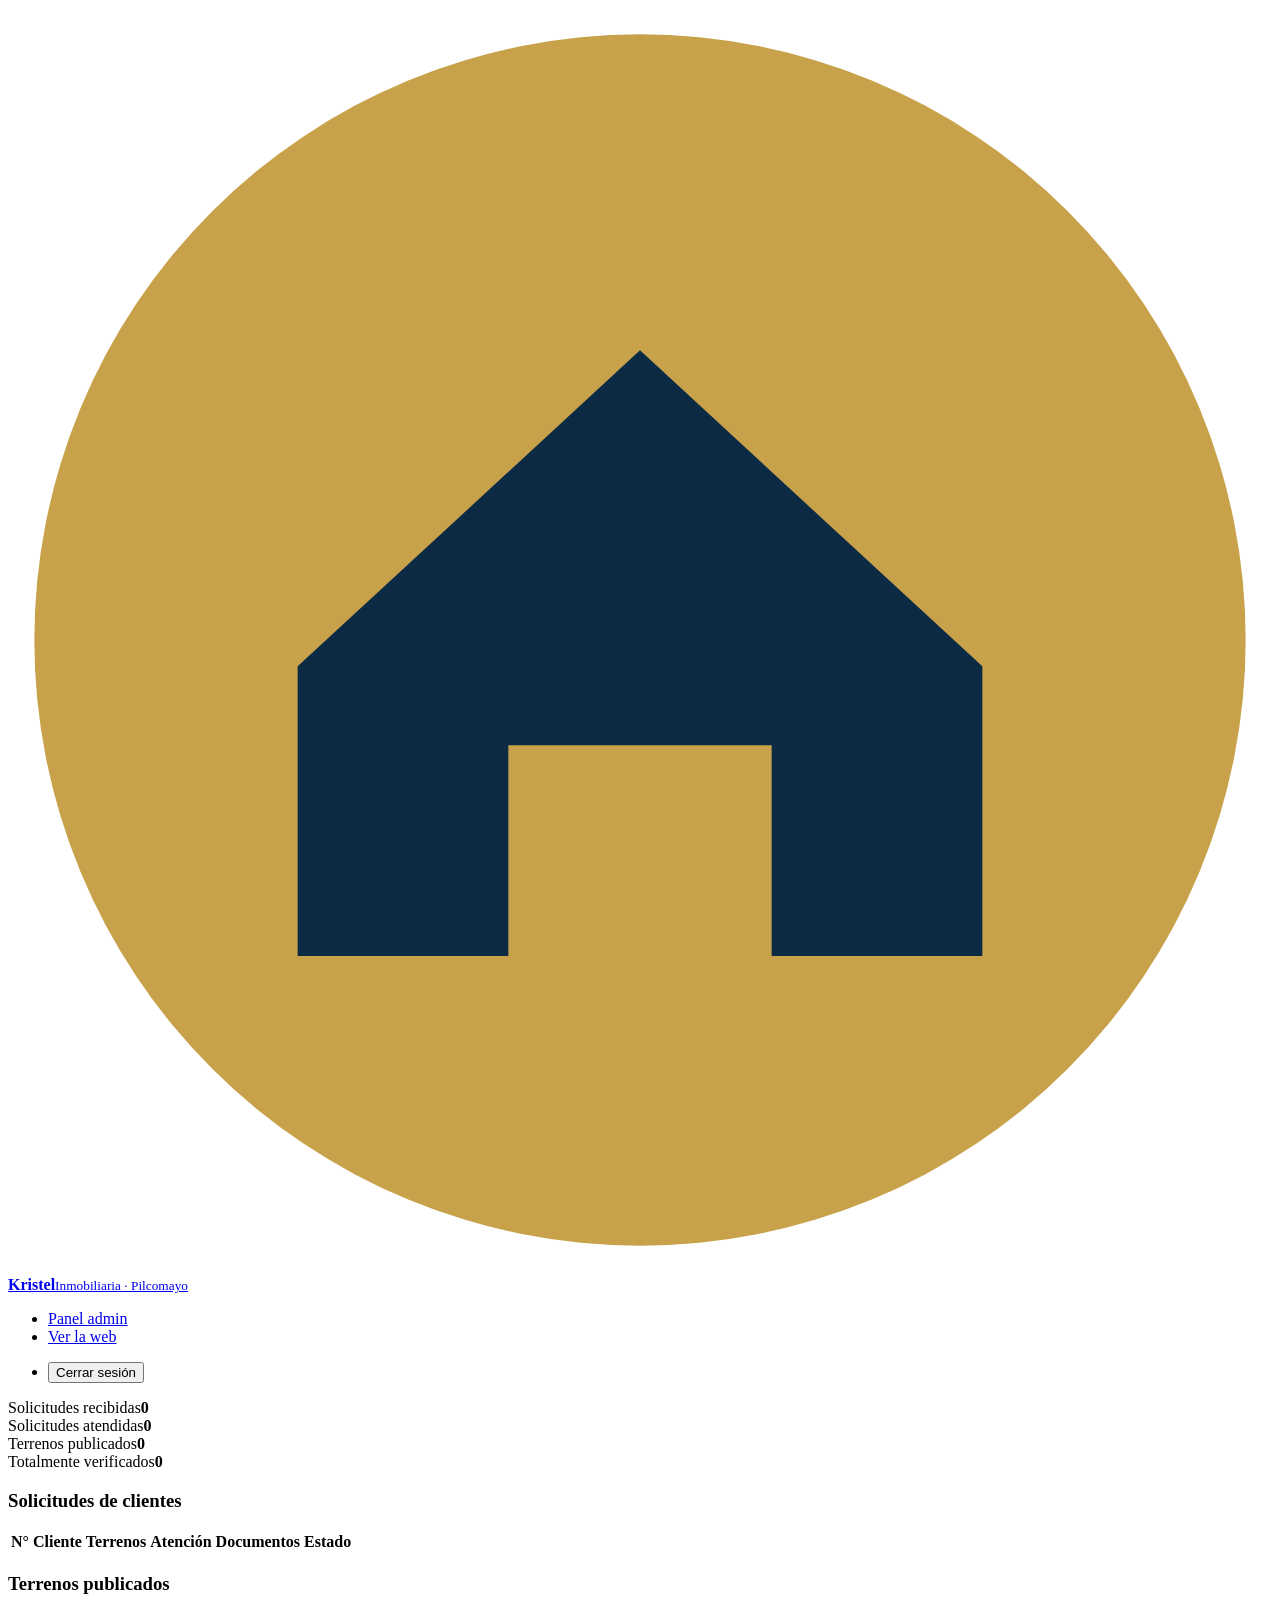
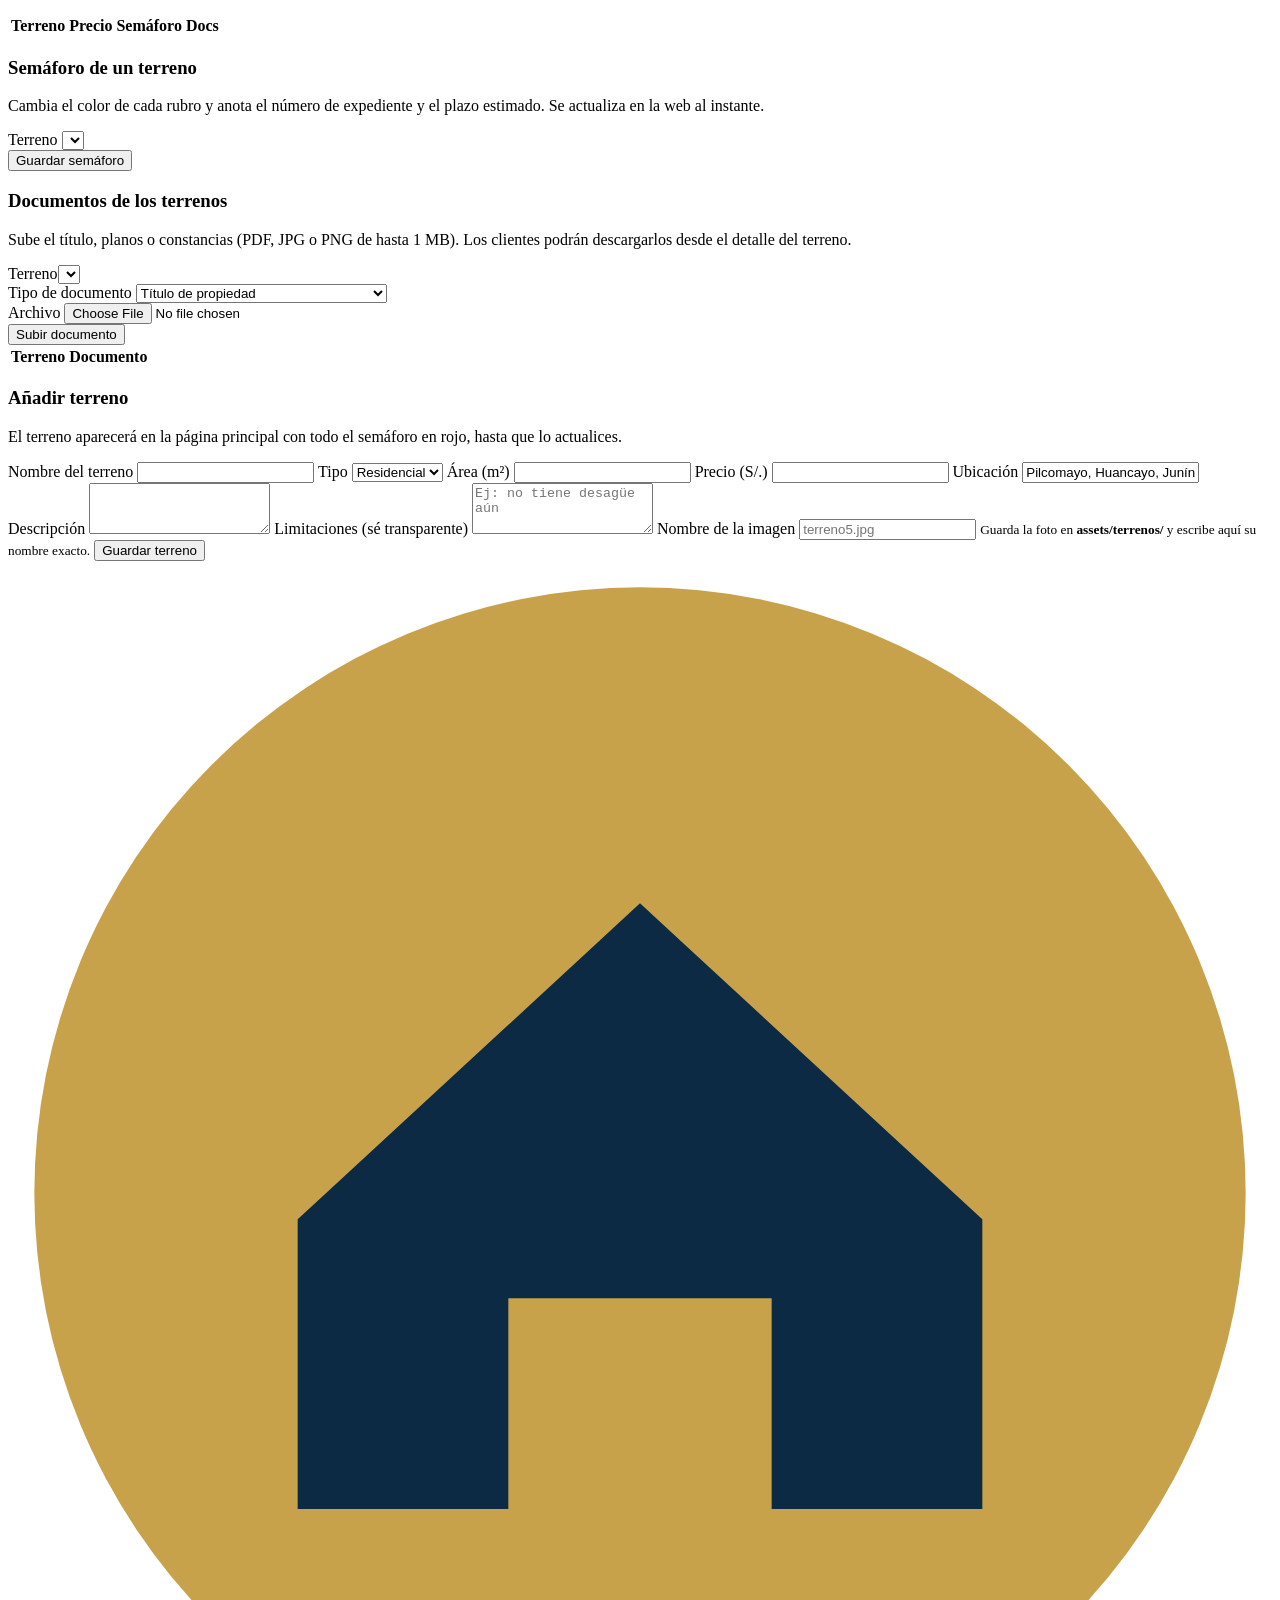
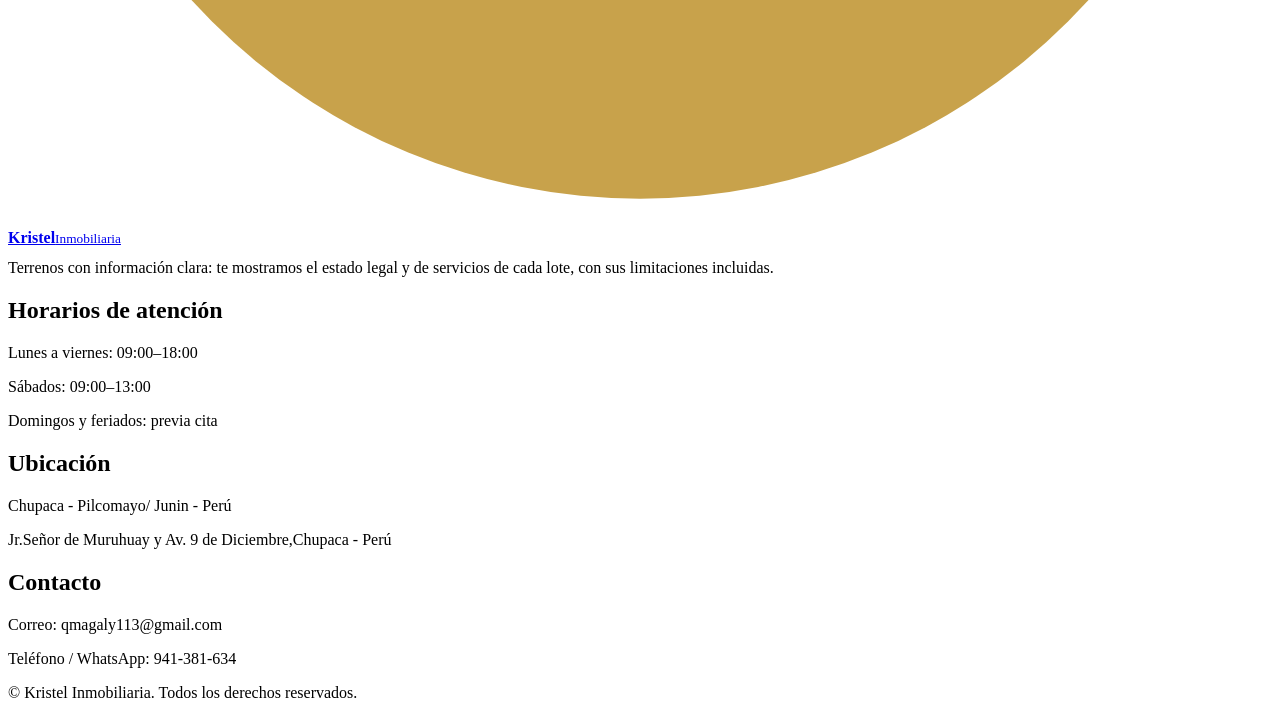
==== admin.html @ 77e11ed3 "Add files via upload" ====
<!doctype html>
<html lang="es">
  <head>
    <meta charset="UTF-8" />
    <meta name="viewport" content="width=device-width, initial-scale=1.0" />
    <title>Panel admin | Kristel Inmobiliaria</title>
    <link rel="preconnect" href="https://fonts.googleapis.com" />
    <link href="https://fonts.googleapis.com/css2?family=DM+Sans:wght@400;500;600;700&family=Playfair+Display:wght@600;700&display=swap" rel="stylesheet" />
    <!-- base.css = estilos comunes · admin.css = estilos solo de esta página -->
    <link rel="stylesheet" href="css/base.css" />
    <link rel="stylesheet" href="css/admin.css" />
  </head>
  <body>
    <!-- HEADER: parte superior de la web, con el nav dentro -->
    <header>
      <nav>
        <a class="marca" href="index.html">
          <svg class="logo" viewBox="0 0 48 48" aria-hidden="true"><circle cx="24" cy="24" r="23" fill="#c8a24b"/><path d="M11 25 24 13l13 12v11h-8v-8h-10v8h-8z" fill="#0c2a43"/></svg>
          <span class="marca-texto"><strong>Kristel</strong><small>Inmobiliaria · Pilcomayo</small></span>
        </a>
        <ul>
          <li><a class="activo" href="admin.html">Panel admin</a></li><li><a href="index.html">Ver la web</a></li>
        </ul>
        <ul>
          <li><button type="button" id="btn-salir" class="claro">Cerrar sesión</button></li>
        </ul>
      </nav>
    </header>

    <div class="contenedor">
      <main>
        <section>
          <article class="resumen">
            <div class="dato"><span>Solicitudes recibidas</span><strong id="n-solicitudes">0</strong></div>
            <div class="dato"><span>Solicitudes atendidas</span><strong id="n-atendidas">0</strong></div>
            <div class="dato"><span>Terrenos publicados</span><strong id="n-terrenos">0</strong></div>
            <div class="dato"><span>Totalmente verificados</span><strong id="n-verificados">0</strong></div>
          </article>

          <article>
            <h1>Solicitudes de clientes</h1>
            <div class="scroll">
              <table>
                <thead><tr><th>N°</th><th>Cliente</th><th>Terrenos</th><th>Atención</th><th>Documentos</th><th>Estado</th></tr></thead>
                <tbody id="tabla-solicitudes"></tbody>
              </table>
            </div>
          </article>

          <article>
            <h1>Terrenos publicados</h1>
            <div class="scroll">
              <table>
                <thead><tr><th>Terreno</th><th>Precio</th><th>Semáforo</th><th>Docs</th><th></th></tr></thead>
                <tbody id="tabla-terrenos"></tbody>
              </table>
            </div>
          </article>

          <article>
            <h1>Semáforo de un terreno</h1>
            <p>Cambia el color de cada rubro y anota el número de expediente y el plazo estimado. Se actualiza en la web al instante.</p>
            <form id="form-semaforo">
              <label for="sem-terreno">Terreno</label>
              <select id="sem-terreno"></select>
              <div id="filas-semaforo"></div>
              <button type="submit" class="dorado">Guardar semáforo</button>
            </form>
          </article>

          <article>
            <h1>Documentos de los terrenos</h1>
            <p>Sube el título, planos o constancias (PDF, JPG o PNG de hasta 1 MB). Los clientes podrán descargarlos desde el detalle del terreno.</p>
            <form id="form-doc" class="fila-form">
              <div><label for="doc-terreno">Terreno</label><select id="doc-terreno"></select></div>
              <div><label for="doc-titulo">Tipo de documento</label>
                <select id="doc-titulo">
                  <option>Título de propiedad</option><option>Plano perimétrico</option>
                  <option>Certificado de parámetros urbanísticos</option><option>Constancia de agua</option>
                  <option>Constancia de luz</option><option>Constancia de desagüe</option><option>Otro</option>
                </select></div>
              <div style="grid-column:1/-1"><label for="doc-archivo">Archivo</label>
                <input type="file" id="doc-archivo" accept=".pdf,.jpg,.jpeg,.png" required /></div>
              <button type="submit" class="dorado">Subir documento</button>
            </form>
            <div class="scroll">
              <table>
                <thead><tr><th>Terreno</th><th>Documento</th><th></th></tr></thead>
                <tbody id="tabla-docs"></tbody>
              </table>
            </div>
          </article>
        </section>
      </main>

      <aside>
        <article>
          <h1>Añadir terreno</h1>
          <p>El terreno aparecerá en la página principal con todo el semáforo en rojo, hasta que lo actualices.</p>
          <form id="form-terreno">
            <label for="t-nombre">Nombre del terreno</label>
            <input type="text" id="t-nombre" required />
            <label for="t-categoria">Tipo</label>
            <select id="t-categoria"><option value="residencial">Residencial</option><option value="comercial">Comercial</option><option value="campestre">Campestre</option></select>
            <label for="t-area">Área (m²)</label>
            <input type="number" id="t-area" min="1" step="0.01" required />
            <label for="t-precio">Precio (S/.)</label>
            <input type="number" id="t-precio" min="1" step="0.01" required />
            <label for="t-ubicacion">Ubicación</label>
            <input type="text" id="t-ubicacion" value="Pilcomayo, Huancayo, Junín" required />
            <label for="t-descripcion">Descripción</label>
            <textarea id="t-descripcion" rows="3" required></textarea>
            <label for="t-limitaciones">Limitaciones (sé transparente)</label>
            <textarea id="t-limitaciones" rows="3" placeholder="Ej: no tiene desagüe aún"></textarea>
            <label for="t-imagen">Nombre de la imagen</label>
            <input type="text" id="t-imagen" placeholder="terreno5.jpg" />
            <small>Guarda la foto en <b>assets/terrenos/</b> y escribe aquí su nombre exacto.</small>
            <button type="submit">Guardar terreno</button>
          </form>
        </article>
      </aside>
    </div>

    <!-- FOOTER: contenido terciario -->
    <footer>
      <article>
        <a class="marca" href="index.html"><svg class="logo" viewBox="0 0 48 48" aria-hidden="true"><circle cx="24" cy="24" r="23" fill="#c8a24b"/><path d="M11 25 24 13l13 12v11h-8v-8h-10v8h-8z" fill="#0c2a43"/></svg><span class="marca-texto"><strong>Kristel</strong><small>Inmobiliaria</small></span></a>
        <p style="margin-top:12px">Terrenos con información clara: te mostramos el estado legal y de servicios de cada lote, con sus limitaciones incluidas.</p>
      </article>
      <article>
        <h2>Horarios de atención</h2>
        <p>Lunes a viernes: 09:00–18:00</p>
        <p>Sábados: 09:00–13:00</p>
        <p>Domingos y feriados: previa cita</p>
      </article>
      <article>
        <h2>Ubicación</h2>
        <p>Chupaca - Pilcomayo/ Junin - Perú</p>
        <p>Jr.Señor de Muruhuay y Av. 9 de Diciembre,Chupaca - Perú</p>
      </article>
      <article>
        <h2>Contacto</h2>
        <p>Correo: qmagaly113@gmail.com</p>
        <p>Teléfono / WhatsApp: 941-381-634</p>
        <p>&copy; Kristel Inmobiliaria. Todos los derechos reservados.</p>
      </article>
    <script src="js/datos.js"></script>
    <script src="js/admin.js"></script>
  </body>
</html>
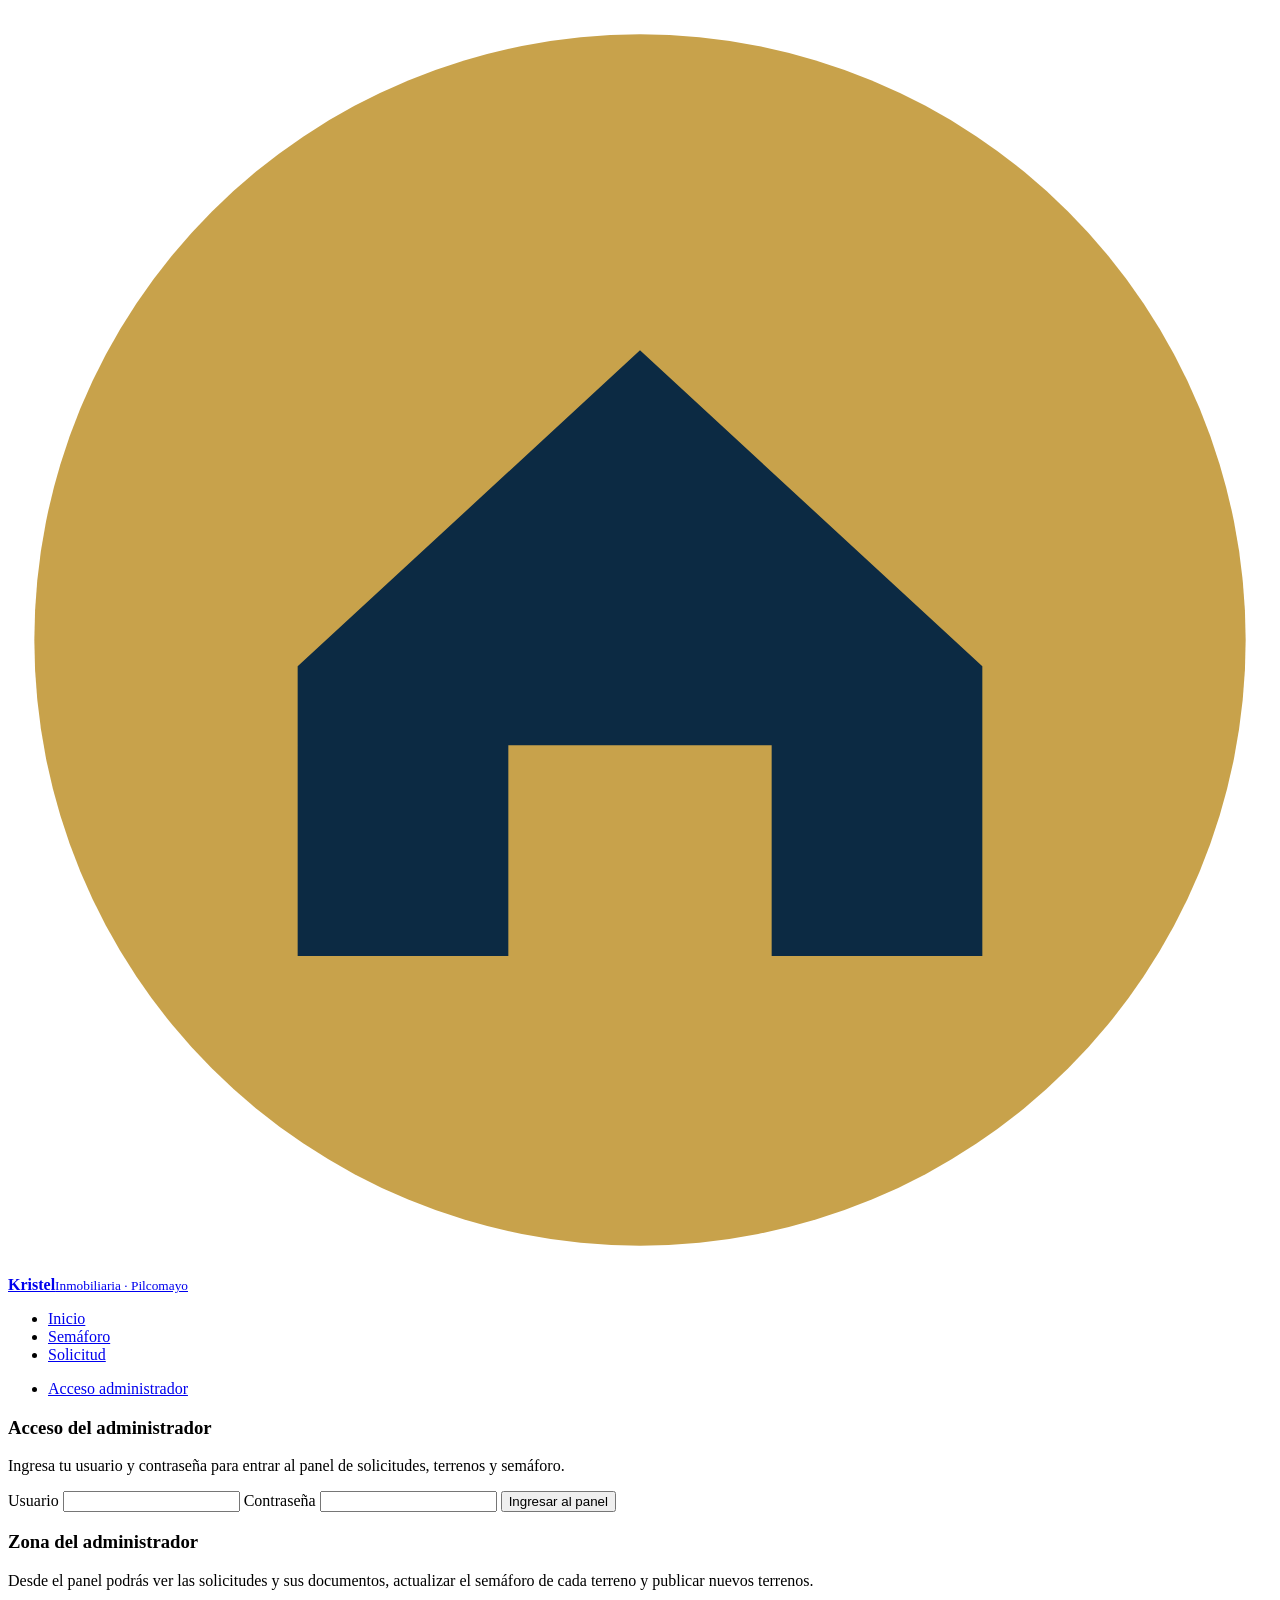
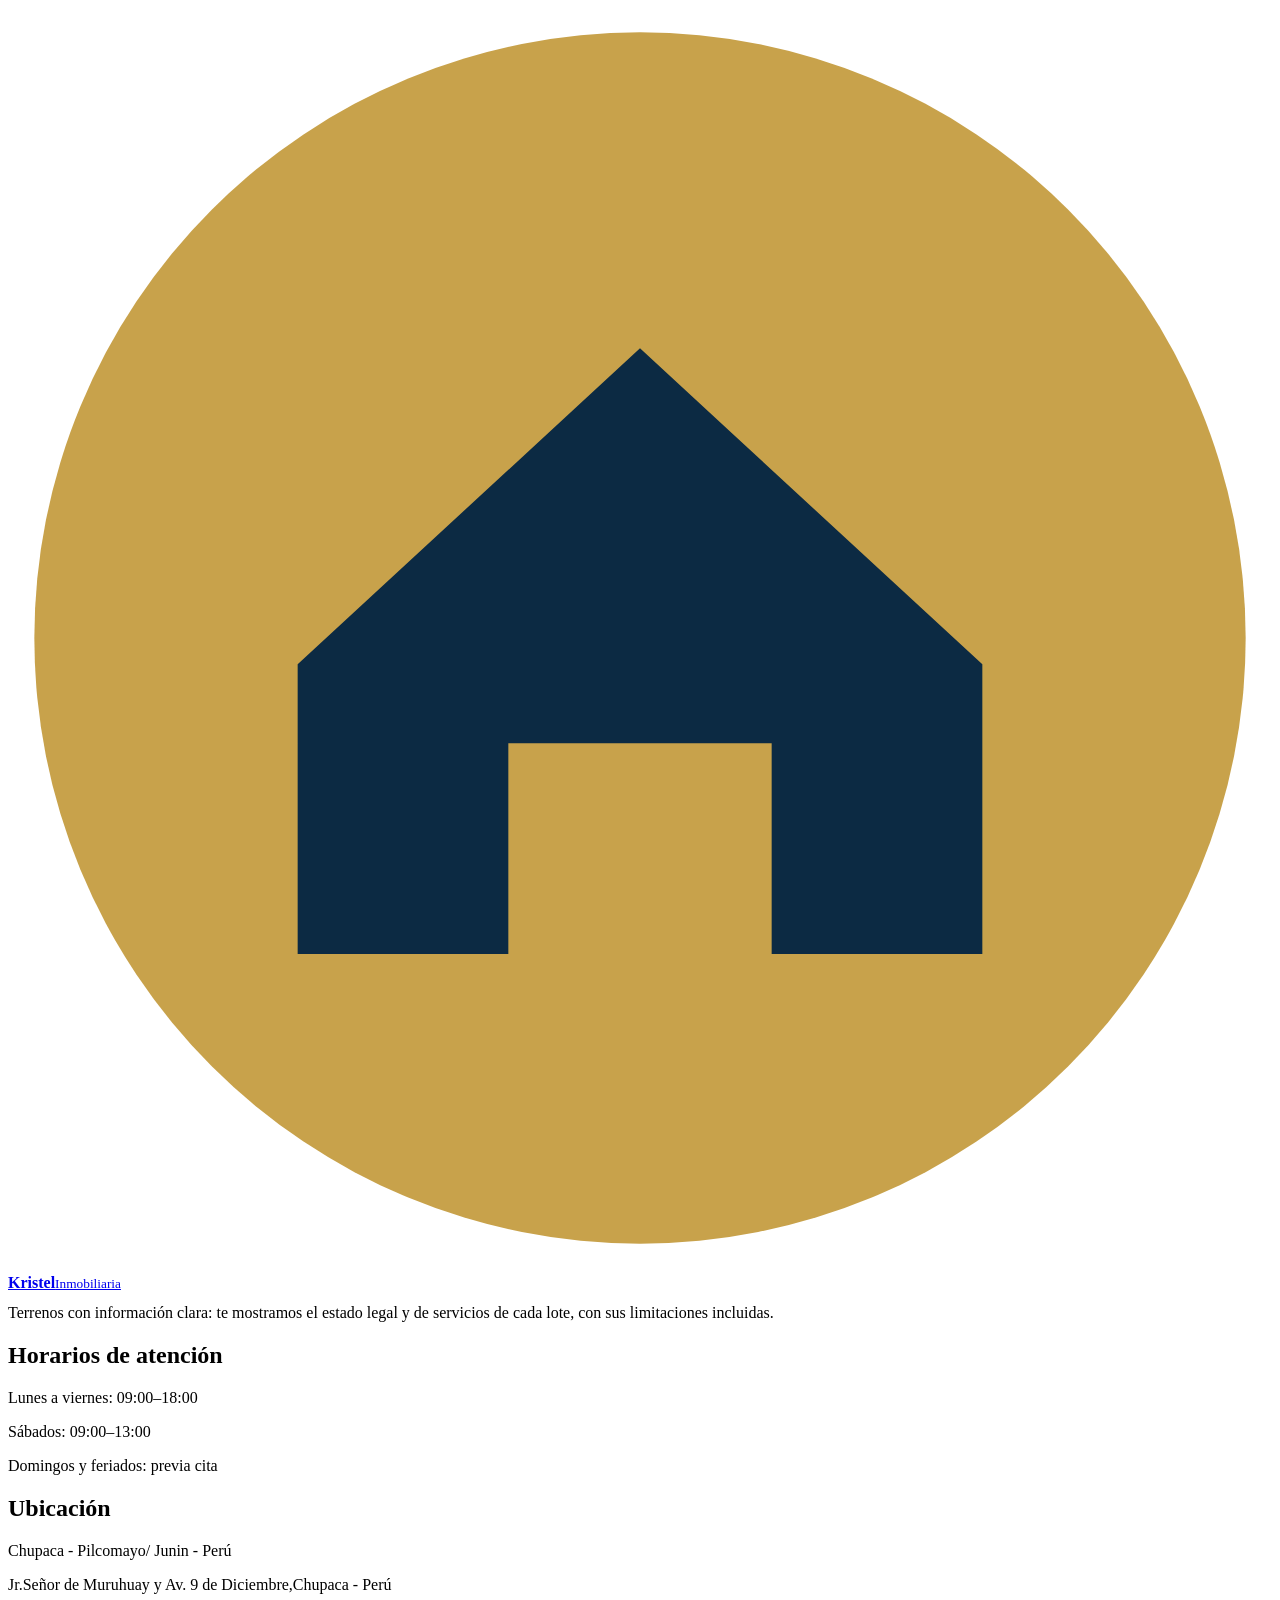
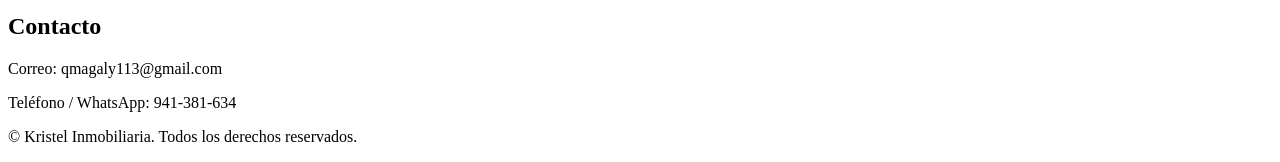
==== commit 4f22fe3d: "Update stylesheet and script links in admin.html" ====
--- a/admin.html
+++ b/admin.html
@@ -7,8 +7,8 @@
     <link rel="preconnect" href="https://fonts.googleapis.com" />
     <link href="https://fonts.googleapis.com/css2?family=DM+Sans:wght@400;500;600;700&family=Playfair+Display:wght@600;700&display=swap" rel="stylesheet" />
     <!-- base.css = estilos comunes · admin.css = estilos solo de esta página -->
-    <link rel="stylesheet" href="css/base.css" />
-    <link rel="stylesheet" href="css/admin.css" />
+    <link rel="stylesheet" href="base.css" />
+    <link rel="stylesheet" href="admin.css" />
   </head>
   <body>
     <!-- HEADER: parte superior de la web, con el nav dentro -->
@@ -144,7 +144,7 @@
         <p>Teléfono / WhatsApp: 941-381-634</p>
         <p>&copy; Kristel Inmobiliaria. Todos los derechos reservados.</p>
       </article>
-    <script src="js/datos.js"></script>
-    <script src="js/admin.js"></script>
+    <script src="datos.js"></script>
+    <script src="admin.js"></script>
   </body>
 </html>
--- a/base.css
+++ b/base.css
@@ -0,0 +1,87 @@
+/* ============================================================
+   base.css → estilos comunes de TODAS las páginas de Kristel:
+   colores, tipografía, header/nav, footer, botones, formularios,
+   etiquetas del semáforo y la estructura HTML5
+   (header → .contenedor[main + aside] → footer).
+   ============================================================ */
+
+:root {
+  /* Paleta inmobiliaria: azul marino (confianza) + dorado (calidad) + arena (calidez) */
+  --marino:#0c2a43;      /* header, footer y títulos fuertes */
+  --azul:#1d5a8c;        /* botones principales */
+  --dorado:#c8a24b;      /* detalles y botón destacado */
+  --dorado-osc:#a98532;
+  --arena:#f5f1e8;       /* fondo general */
+  --crema:#ebe3d1;       /* bordes y fondos suaves */
+  --texto:#1c2b3a;
+  --gris:#6b7a89;
+  /* Colores del SEMÁFORO */
+  --verde:#2e9e5b;       /* Verificado */
+  --amarillo:#e9b02b;    /* En trámite */
+  --rojo:#d94a4a;        /* Pendiente */
+  --sombra:0 10px 30px rgba(12,42,67,.10);
+}
+
+* { margin:0; padding:0; box-sizing:border-box; }
+html { scroll-behavior:smooth; }
+body { font-family:"DM Sans","Segoe UI",sans-serif; background:var(--arena); color:var(--texto); line-height:1.6; }
+h1,h2,h3,h4,h5 { font-family:"Playfair Display",Georgia,serif; line-height:1.2; }
+h1 { font-size:clamp(1.7rem,3.2vw,2.4rem); margin-bottom:12px; }
+img { max-width:100%; }
+[hidden] { display:none !important; }
+.vacio { color:#8c97a3; font-style:italic; list-style:none; }
+
+/* ---------- HEADER + NAV ---------- */
+header { background:rgba(12,42,67,.96); backdrop-filter:blur(8px); position:sticky; top:0; z-index:20; box-shadow:var(--sombra); }
+nav { display:grid; grid-template-columns:auto 1fr auto; align-items:center; gap:16px; max-width:1300px; margin:0 auto; padding:10px 24px; }
+.marca { display:flex; align-items:center; gap:12px; }
+.logo { width:46px; height:46px; }
+.marca-texto { display:flex; flex-direction:column; line-height:1.1; }
+.marca-texto strong { font-family:"Playfair Display",serif; font-size:1.6rem; color:#fff; }
+.marca-texto small { color:var(--dorado); font-size:.72rem; letter-spacing:.08em; text-transform:uppercase; }
+nav ul { list-style:none; display:flex; justify-content:center; gap:6px; }
+nav a { display:block; padding:8px 18px; border-radius:999px; text-decoration:none; color:#dbe6f0; font-weight:500; transition:.2s; }
+nav a:hover, nav a.activo { background:var(--dorado); color:var(--marino); }
+nav a.marca { padding:0; background:none; }
+
+/* ---------- CONTENEDOR: main (principal) + aside (secundario) ---------- */
+.contenedor { display:grid; grid-template-columns:minmax(0,2fr) minmax(290px,1fr); gap:24px; align-items:start; max-width:1300px; margin:0 auto; padding:28px 24px; }
+main section, aside { display:flex; flex-direction:column; gap:24px; }
+main article, aside article { background:#fff; border-radius:20px; padding:28px; box-shadow:var(--sombra); border-top:4px solid var(--dorado); }
+aside article:nth-child(even) { border-top-color:var(--azul); }
+
+/* ---------- FOOTER ---------- */
+footer { background:var(--marino); color:#b9c8d6; display:grid; grid-template-columns:repeat(auto-fit,minmax(220px,1fr)); gap:32px; padding:48px max(24px,calc((100% - 1252px)/2)); }
+footer h2 { color:var(--dorado); font-size:1.1rem; margin-bottom:10px; }
+footer .marca-texto strong { font-size:1.4rem; }
+footer a { color:#fff; }
+
+/* ---------- BOTONES y FORMULARIOS ---------- */
+button { cursor:pointer; border:0; border-radius:999px; padding:10px 22px; background:var(--azul); color:#fff; font:600 .95rem "DM Sans",sans-serif; transition:.2s; }
+button:hover { background:var(--marino); transform:translateY(-2px); }
+button.dorado { background:var(--dorado); color:var(--marino); }
+button.dorado:hover { background:var(--dorado-osc); color:#fff; }
+button.claro { background:var(--crema); color:var(--marino); }
+button.claro:hover, button.claro.activo { background:var(--dorado); color:var(--marino); }
+label { display:block; font-weight:600; margin:14px 0 4px; }
+input, select, textarea { width:100%; padding:10px 14px; border:2px solid var(--crema); border-radius:12px; font:inherit; background:#fffdf9; color:var(--texto); }
+input:focus, select:focus, textarea:focus, button:focus-visible, a:focus-visible { outline:3px solid var(--dorado); outline-offset:2px; }
+
+/* ---------- SEMÁFORO: punto y etiqueta (se usan en index, semáforo, solicitud y admin) ---------- */
+.punto { display:inline-block; width:14px; height:14px; border-radius:50%; background:#c4ccd4; vertical-align:middle; }
+.punto.verde { background:var(--verde); }
+.punto.amarillo { background:var(--amarillo); }
+.punto.rojo { background:var(--rojo); }
+.puntos { display:inline-flex; gap:5px; align-items:center; }
+.etiqueta { display:inline-flex; align-items:center; gap:6px; padding:3px 12px; border-radius:999px; font-size:.8rem; font-weight:700; white-space:nowrap; }
+.etiqueta::before { content:""; width:9px; height:9px; border-radius:50%; background:currentColor; }
+.etiqueta.verde { background:#dff3e6; color:#17623a; }
+.etiqueta.amarillo { background:#fdf0cc; color:#7a5600; }
+.etiqueta.rojo { background:#fbe0e0; color:#8f2222; }
+
+/* ---------- RESPONSIVE ---------- */
+@media (max-width:900px) { .contenedor { grid-template-columns:1fr; } }
+@media (max-width:700px) {
+  nav { grid-template-columns:1fr; justify-items:center; }
+  nav ul { flex-wrap:wrap; }
+}
--- a/admin.css
+++ b/admin.css
@@ -0,0 +1,27 @@
+/* admin.css → estilos SOLO del panel de administración */
+.resumen { display:grid; grid-template-columns:repeat(auto-fit,minmax(150px,1fr)); gap:16px; background:var(--marino) !important; }
+.dato { background:rgba(255,255,255,.09); border-radius:14px; padding:18px; color:#cfdce8; }
+.dato span { display:block; font-size:.9rem; }
+.dato strong { font-family:"Playfair Display",serif; font-size:2rem; color:#fff; }
+
+.scroll { overflow-x:auto; margin-top:14px; }
+table { width:100%; border-collapse:collapse; font-size:.92rem; }
+th { text-align:left; background:var(--arena); padding:10px 12px; font-weight:600; }
+td { padding:10px 12px; border-bottom:1px solid var(--crema); vertical-align:top; }
+tbody tr:hover { background:#fffbf1; }
+td small { color:var(--gris); display:block; }
+td a { color:var(--azul); font-weight:600; display:block; }
+td button { padding:5px 14px; margin-top:6px; font-size:.85rem; }
+.estado { display:inline-block; padding:3px 12px; border-radius:999px; font-size:.85rem; font-weight:600; }
+.estado.pendiente { background:#fdf0cc; color:#7a5600; }
+.estado.atendida { background:#dff3e6; color:#17623a; }
+button.peligro { background:transparent; color:var(--rojo); border:1px solid var(--rojo); }
+button.peligro:hover { background:var(--rojo); color:#fff; }
+
+.fila-form { display:grid; grid-template-columns:1fr 1fr auto; gap:14px; align-items:end; }
+.fila-form button { margin-bottom:2px; }
+.fila-sem { display:grid; grid-template-columns:130px 150px 1fr 1fr; gap:10px; align-items:center; padding:8px 0; border-bottom:1px dashed var(--crema); }
+article > form > button, aside form button { width:100%; margin-top:18px; }
+aside small { display:block; margin-top:4px; color:var(--gris); }
+aside article { position:sticky; top:100px; }
+@media (max-width:700px) { .fila-form, .fila-sem { grid-template-columns:1fr; } }
